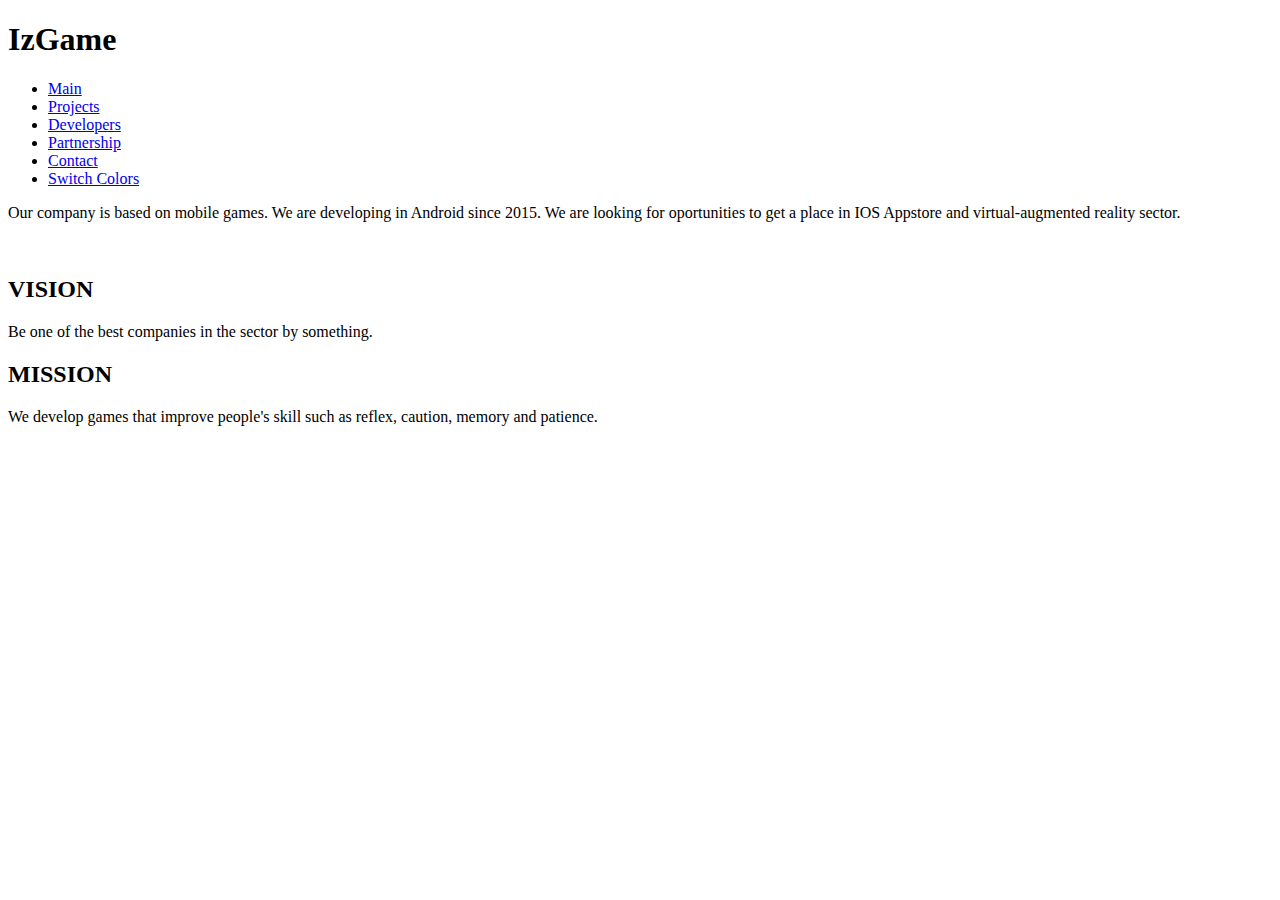
==== index.html @ c2328dbe "Add files via upload" ====
﻿<!DOCTYPE html>
<html>
<head>
  <title>IzGame</title>
  <meta charset="utf-8">
  <meta name="viewport" content="width=device-width, initial-scale=1">
  <link rel="stylesheet" href="bootstrap-3.3.7-dist\css\bootstrap.min.css">
  <link rel="stylesheet" href="bootstrap-3.3.7-dist\css\mystyle.css">
  <script src="https://ajax.googleapis.com/ajax/libs/jquery/3.2.0/jquery.min.js"></script>
  <script src="https://maxcdn.bootstrapcdn.com/bootstrap/3.3.7/js/bootstrap.min.js"></script>
</head>
<body onload="func()">

<div class="container-fluid">
<div class="well">
  <h1>IzGame</h1>
</div>

<nav class="navbar navbar-inverse">
  <ul class="nav navbar-nav">
    <li class="active"><a class="list-group-item" href="index.html">Main</a></li>
    <li><a class="list-group-item" href="projects.html">Projects</a></li>
    <li><a class="list-group-item" href="developers.html">Developers</a></li>
    <li><a class="list-group-item" href="partnership.html">Partnership</a></li>
    <li><a class="list-group-item" href="contact.html">Contact</a></li>
    <li><a class="list-group-item" id="afterclick" href="#" onclick="myfunction()">Switch Colors</a></li>
  </ul>
</nav>

<div class="jumbotron">
  <p>
  Our company is based on mobile games. We are developing in Android since 2015. We are looking for oportunities to get a place in IOS Appstore and virtual-augmented reality sector.
  </p>
  <br>
  <h2>
    VISION
  </h2>
   <p>
  Be one of the best companies in the sector by something.
  </p>
    <h2>
    MISSION
  </h2>
   <p>
  We develop games that improve people's skill such as reflex, caution, memory and patience.
  </p>
</div>

</div>

<script>
function myfunction() {
document.body.classList.toggle('nightmode');
localStorage.setItem("mode", document.body.className);
}
function func() {
var x = localStorage.getItem("mode");
if (x == 'nightmode') {
document.body.className = 'nightmode';
}
}
</script>

</body>
</html>
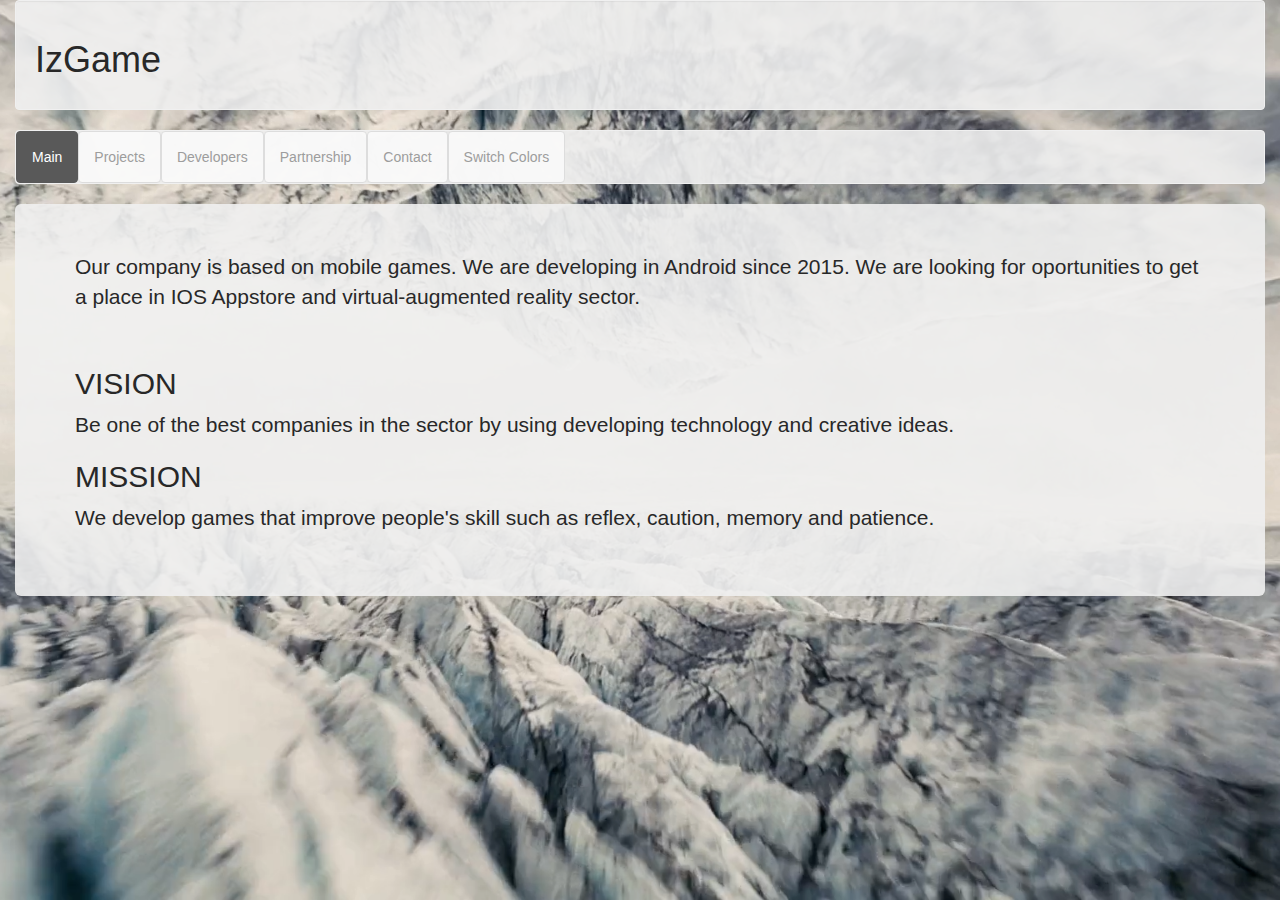
==== commit a8ef319a: "Update index.html" ====
--- a/index.html
+++ b/index.html
@@ -36,7 +36,7 @@
     VISION
   </h2>
    <p>
-  Be one of the best companies in the sector by something.
+  Be one of the best companies in the sector by using developing technology and creative ideas.
   </p>
     <h2>
     MISSION
@@ -62,4 +62,4 @@
 </script>
 
 </body>
-</html>+</html>
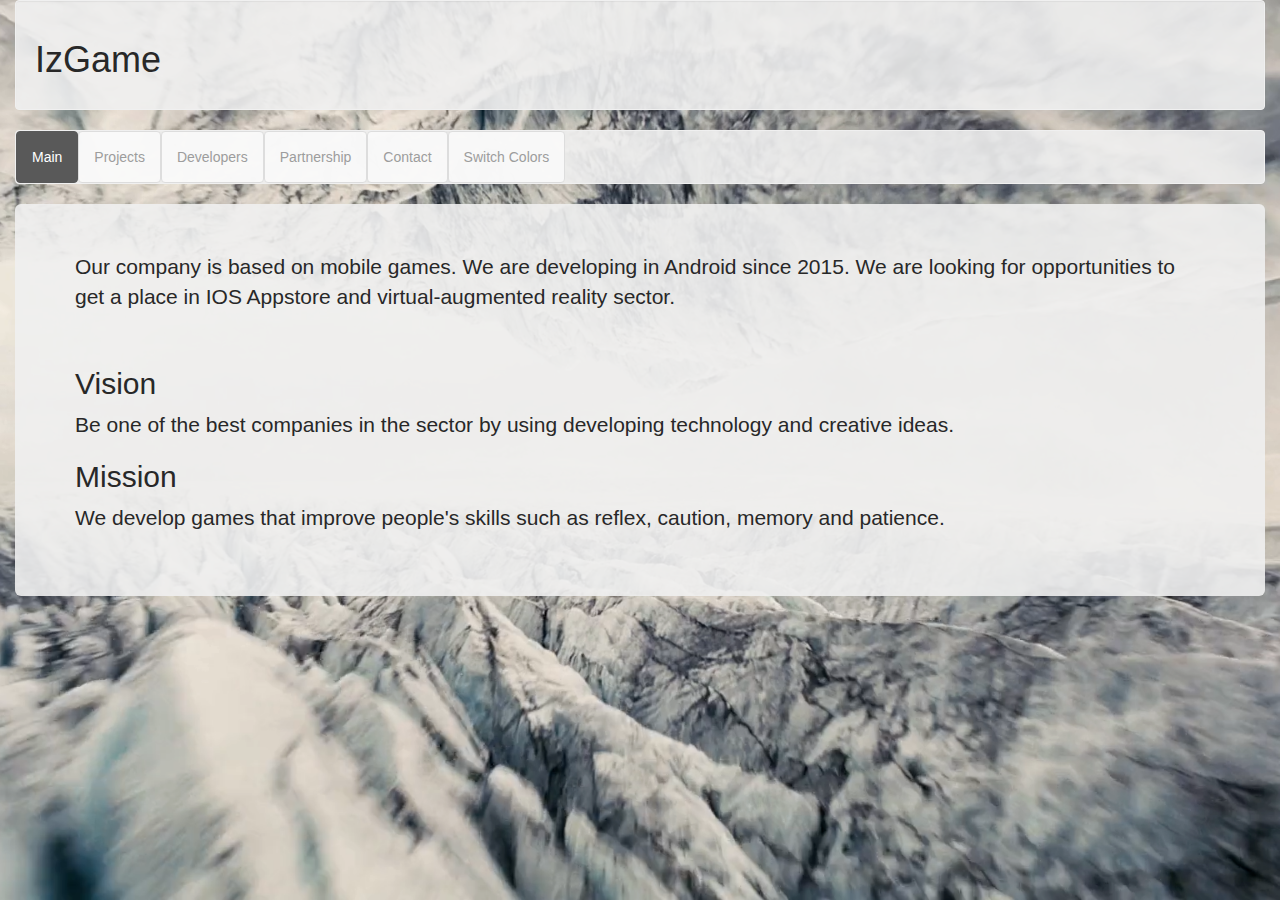
==== commit 26877ece: "Update index.html" ====
--- a/index.html
+++ b/index.html
@@ -29,20 +29,20 @@
 
 <div class="jumbotron">
   <p>
-  Our company is based on mobile games. We are developing in Android since 2015. We are looking for oportunities to get a place in IOS Appstore and virtual-augmented reality sector.
+  Our company is based on mobile games. We are developing in Android since 2015. We are looking for opportunities to get a place in IOS Appstore and virtual-augmented reality sector.
   </p>
   <br>
   <h2>
-    VISION
+    Vision
   </h2>
    <p>
   Be one of the best companies in the sector by using developing technology and creative ideas.
   </p>
     <h2>
-    MISSION
+    Mission
   </h2>
    <p>
-  We develop games that improve people's skill such as reflex, caution, memory and patience.
+  We develop games that improve people's skills such as reflex, caution, memory and patience.
   </p>
 </div>
 
